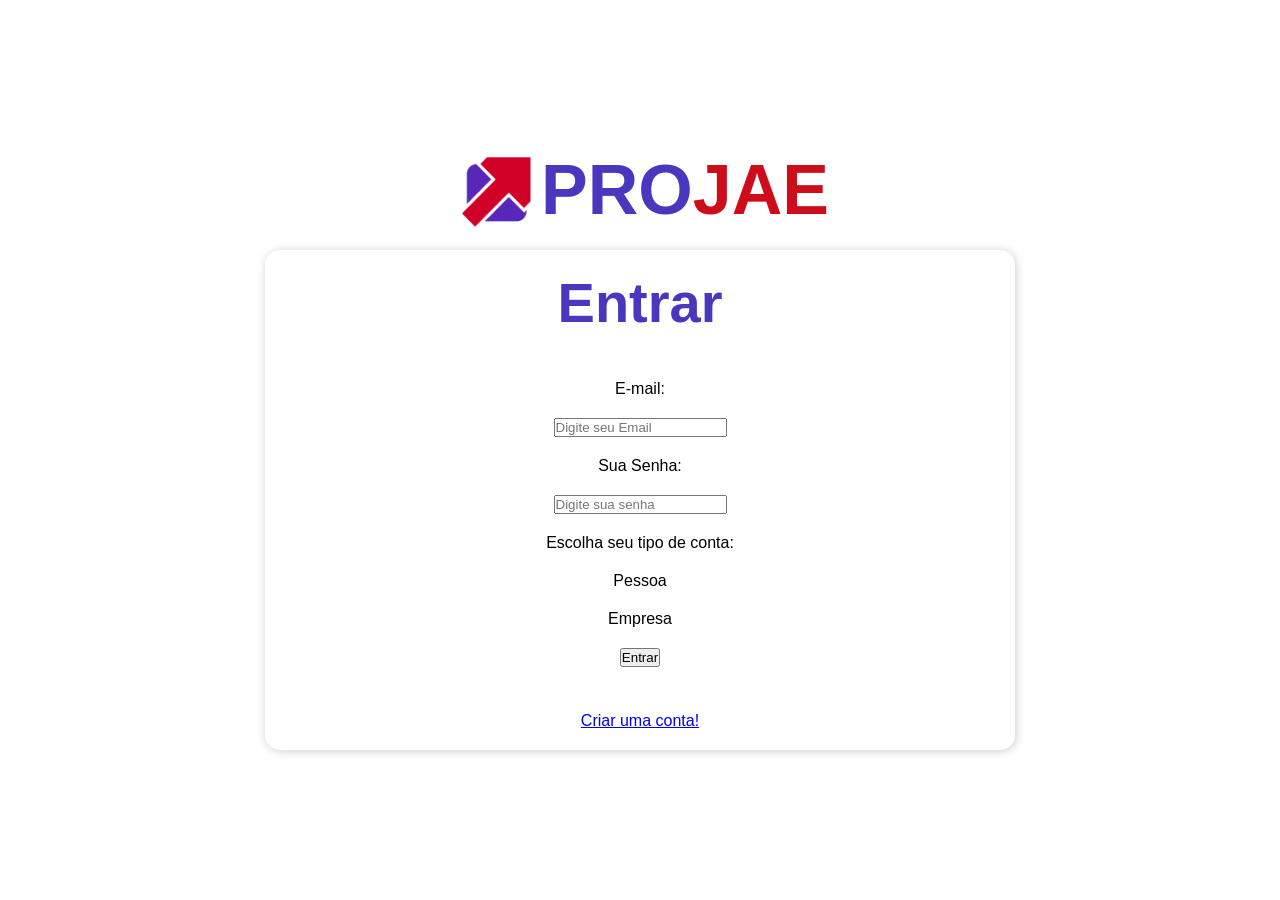
==== public/login.html @ 8d1d46f0 "mudamos o favicon e a img" ====
<!DOCTYPE html>
<html lang="pt-BR">
<head>
    <meta charset="UTF-8">
    <meta name="viewport" content="width=device-width, initial-scale=1.0">
    <title>Login - PROJAE</title>
    <link rel="shortcut icon" href="img/logoMain.png" type="image/x-icon">
    <link rel="stylesheet" href="css/estilo.css">
</head>
<body>
    <main class="principal">
        <div class="logo">
            <img src="img/logoMain.png" alt="PROJAE" class="logo-img">
            <p class="logo-str">PRO<span class="logo-span">JAE</span></p>
        </div>
        <div class="container">
            <h1 class="titulo">Entrar</h1>
            <form method="post" class="form">
                <label for="email">E-mail:</label>
                <p><input class="" placeholder="Digite seu Email" id="email" type="email" required></p>
                <!-- onde ficara a mensagem de erro da email -->
                <label for="senha">Sua Senha:</label>
                <p><input class="" placeholder="Digite sua senha" id="senha" type="password" required></p>

                <p>Escolha seu tipo de conta:</p>

                <label class="btn-pessoa" onclick="" for="pessoa">
                    <input hidden type="radio" id="pessoa" name="opcao" value="1">
                    Pessoa
                </label>

                <label  class="btn-empresa" onclick="" for="empresa">
                    <input hidden type="radio" id="empresa" name="opcao" value="2">
                    Empresa
                </label>

                <!-- onde ficara a mensagem de erro da senha -->
                <button class="" type="submit">Entrar</button>
            </form>
            <!-- caso possivel aqui seria o redefinir senha -->
            <p><a href="cadastro.php">Criar uma conta!</a></p>
        </div>
    </main>
    <script src=""></script>
</body>
</html>
---- public/css/estilo.css ----
*{
    margin: 0;
    padding: 0;
    box-sizing: border-box;
}

body {
    font-family: Arial, Helvetica, sans-serif;
    display: flex;
    align-items: center;
    justify-content: center;
    height: 100vh;
    overflow: hidden;
}

.principal {
    display: flex;
    align-items: center;
    justify-content: center;
    flex-direction: column;
    gap: 20px;
    width: 100%;
    height: 100%;
}

.logo{
    display: flex;
    align-items: center;
    justify-content: center;
}

.logo-img{
    width: 90px;
}

.logo-str{
    color: #4938be;
    font-size: 70px;
    font-weight: 900;
}

.logo-span{
    color: #CD0E1A;
    font-size: 70px;
    font-weight: 900;
}

.container {
    display: flex;
    align-items: center;
    justify-content: space-between;
    flex-direction: column;
    padding-block: 20px;
    height: 500px;
    width: 750px;
    border-radius: 15px;
    box-shadow: 1px 1px 10px rgba(0, 0, 0, 0.2);
}

.titulo {
    color: #4938be;
    font-size: 56px; 
    font-weight: 600;
}

.form {
    display: flex;
    align-items: center;
    justify-content: center;
    flex-direction: column;
    gap: 20px;
    width: 100%;    
}
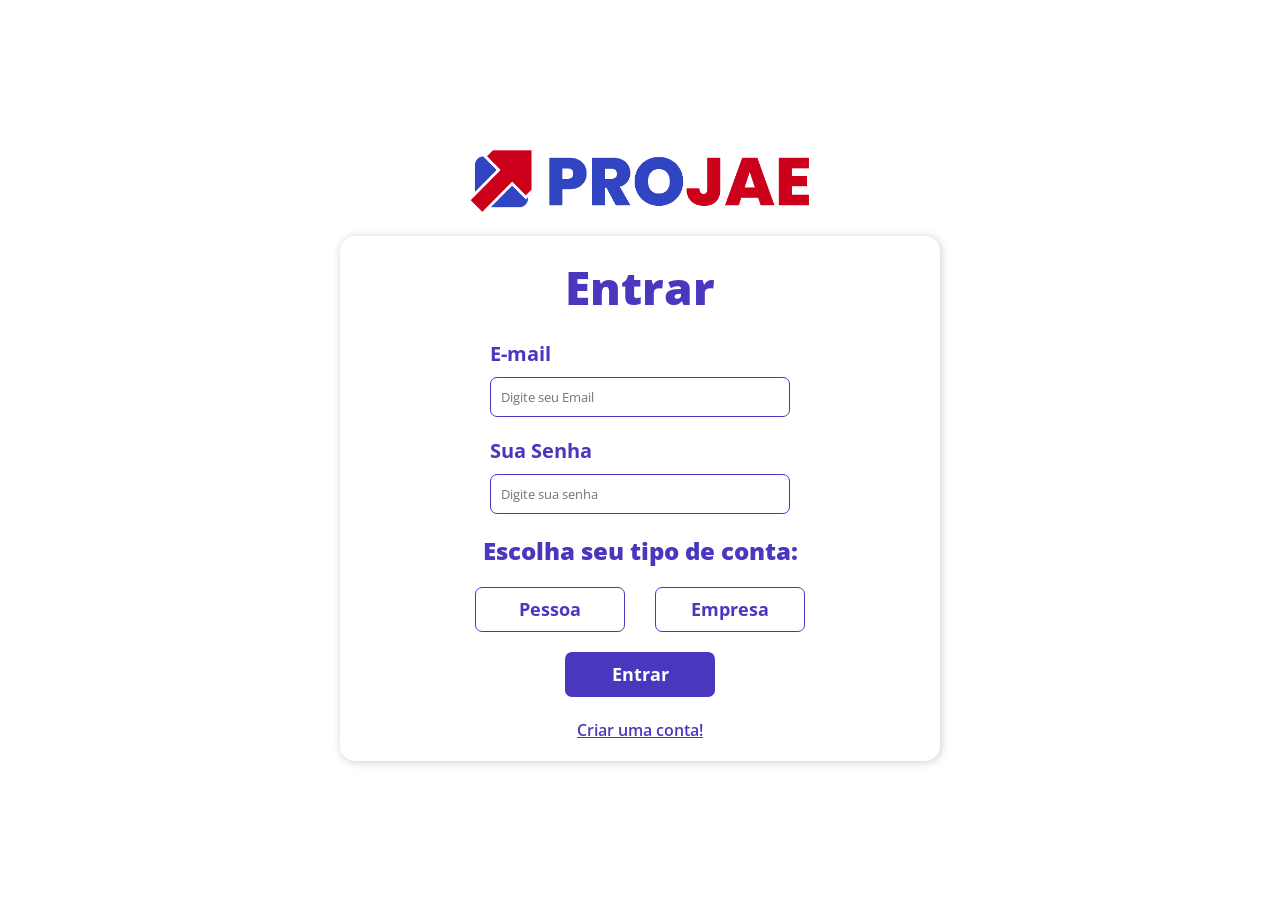
==== commit 5cd85626: "front-end, somente html e css puro, finalizado" ====
--- a/public/login.html
+++ b/public/login.html
@@ -9,36 +9,38 @@
 </head>
 <body>
     <main class="principal">
-        <div class="logo">
-            <img src="img/logoMain.png" alt="PROJAE" class="logo-img">
-            <p class="logo-str">PRO<span class="logo-span">JAE</span></p>
-        </div>
+        <img class="logo-img" src="img/logo.png" alt="LOGO PROJAE">
         <div class="container">
             <h1 class="titulo">Entrar</h1>
             <form method="post" class="form">
-                <label for="email">E-mail:</label>
-                <p><input class="" placeholder="Digite seu Email" id="email" type="email" required></p>
-                <!-- onde ficara a mensagem de erro da email -->
-                <label for="senha">Sua Senha:</label>
-                <p><input class="" placeholder="Digite sua senha" id="senha" type="password" required></p>
+                <label class="input-label" for="email">
+                    E-mail
+                    <input class="input" placeholder="Digite seu Email" id="email" type="email" required>
+                </label>
+                <!-- onde ficará a mensagem de erro da email (span) -->
+                <label class="input-label" for="senha">
+                    Sua Senha
+                    <input class="input" placeholder="Digite sua senha" id="senha" type="password" required>
+                </label>
+                <!-- onde ficará a mensagem de erro da senha (span) -->
 
-                <p>Escolha seu tipo de conta:</p>
+                <h2 class="subtitulo">Escolha seu tipo de conta:</h2>
 
-                <label class="btn-pessoa" onclick="" for="pessoa">
-                    <input hidden type="radio" id="pessoa" name="opcao" value="1">
-                    Pessoa
-                </label>
+                <div class="tipoConta">
+                    <label class="btn-pessoa" onclick="selecionado(this)" for="pessoa">
+                        <input hidden type="radio" id="pessoa" name="opcao" value="1">
+                        Pessoa
+                    </label>
+                    <label class="btn-empresa" onclick="selecionado(this)" for="empresa">
+                        <input hidden type="radio" id="empresa" name="opcao" value="2">
+                        Empresa
+                    </label>
+                </div>
 
-                <label  class="btn-empresa" onclick="" for="empresa">
-                    <input hidden type="radio" id="empresa" name="opcao" value="2">
-                    Empresa
-                </label>
-
-                <!-- onde ficara a mensagem de erro da senha -->
-                <button class="" type="submit">Entrar</button>
+                <button class="btn-submit" type="submit">Entrar</button>
             </form>
             <!-- caso possivel aqui seria o redefinir senha -->
-            <p><a href="cadastro.php">Criar uma conta!</a></p>
+            <a href="cadastro.php" class="link">Criar uma conta!</a>
         </div>
     </main>
     <script src=""></script>
--- a/public/css/estilo.css
+++ b/public/css/estilo.css
@@ -1,11 +1,13 @@
+@import url('https://fonts.googleapis.com/css2?family=Open+Sans:ital,wght@0,300..800;1,300..800&display=swap');
+
 *{
     margin: 0;
     padding: 0;
     box-sizing: border-box;
+    font-family: 'Open Sans', sans-serif;
 }
 
 body {
-    font-family: Arial, Helvetica, sans-serif;
     display: flex;
     align-items: center;
     justify-content: center;
@@ -30,19 +32,7 @@
 }
 
 .logo-img{
-    width: 90px;
-}
-
-.logo-str{
-    color: #4938be;
-    font-size: 70px;
-    font-weight: 900;
-}
-
-.logo-span{
-    color: #CD0E1A;
-    font-size: 70px;
-    font-weight: 900;
+    width: 350px;
 }
 
 .container {
@@ -51,24 +41,113 @@
     justify-content: space-between;
     flex-direction: column;
     padding-block: 20px;
-    height: 500px;
-    width: 750px;
+    height: 525px;
+    width: 600px;
     border-radius: 15px;
     box-shadow: 1px 1px 10px rgba(0, 0, 0, 0.2);
 }
 
 .titulo {
     color: #4938be;
-    font-size: 56px; 
-    font-weight: 600;
+    font-size: 46px; 
+    font-weight: 800;
 }
 
 .form {
     display: flex;
     align-items: center;
-    justify-content: center;
     flex-direction: column;
-    gap: 20px;
-    width: 100%;    
+    width: 80%;    
 }
 
+.input-label {
+    display: flex;
+    flex-direction: column;
+    color: #4938be;
+    font-size: 20px;
+    font-weight: 700;
+    gap: 10px;
+}
+
+.input{
+    padding: 5px 10px;
+    border-radius: 7px;
+    border: 1px solid #4938be;
+    width: 300px;
+    height: 40px;
+    margin-bottom: 20px;
+}
+
+.input:focus {
+    outline: none;
+    border-color: #4938be;
+    box-shadow: 0 0 5px rgba(64, 49, 163, 0.5);
+}
+
+.subtitulo {
+    color: #4938be;
+    font-size: 24px;
+    font-weight: 800;
+}
+
+.tipoConta{
+    display: flex;
+    align-items: center;
+    justify-content: center;
+    column-gap: 30px;
+    margin-block: 20px;
+    width: 100%;
+}
+
+.btn-pessoa, .btn-empresa {
+    display: flex;
+    align-items: center;
+    justify-content: center;
+    gap: 10px;
+    padding: 10px 20px;
+    width: 150px;
+    height: 45px;
+    border-radius: 7px;
+    border: 1px solid #4938be;
+    color: #4938be;
+    font-size: 18px;
+    font-weight: 700;
+    cursor: pointer;
+}
+
+.btn-pessoa:hover, .btn-empresa:hover {
+    background-color: #4938be;
+    box-shadow: rgba(74, 56, 190, 0.5) 0px 0px 10px;
+    color: #fff;
+    transition: 0.3s;
+}
+
+.btn-submit{
+    display: flex;
+    align-items: center;
+    justify-content: center;
+    padding: 10px 20px;
+    width: 150px;
+    height: 45px;
+    border-radius: 7px;
+    border: none;
+    background-color: #4938be;
+    color: #fff;
+    font-size: 18px;
+    font-weight: 700;
+    cursor: pointer;
+}
+
+.btn-submit:hover {
+    background-color: white;
+    color: #4938be;
+    border: #4938be solid 1px;
+    transition: 0.3s;
+    box-shadow: rgba(74, 56, 190, 0.5) 0px 0px 10px;
+}
+
+.link{
+    color: #4938be;
+    font-size: 16px;
+    font-weight: 600;
+}
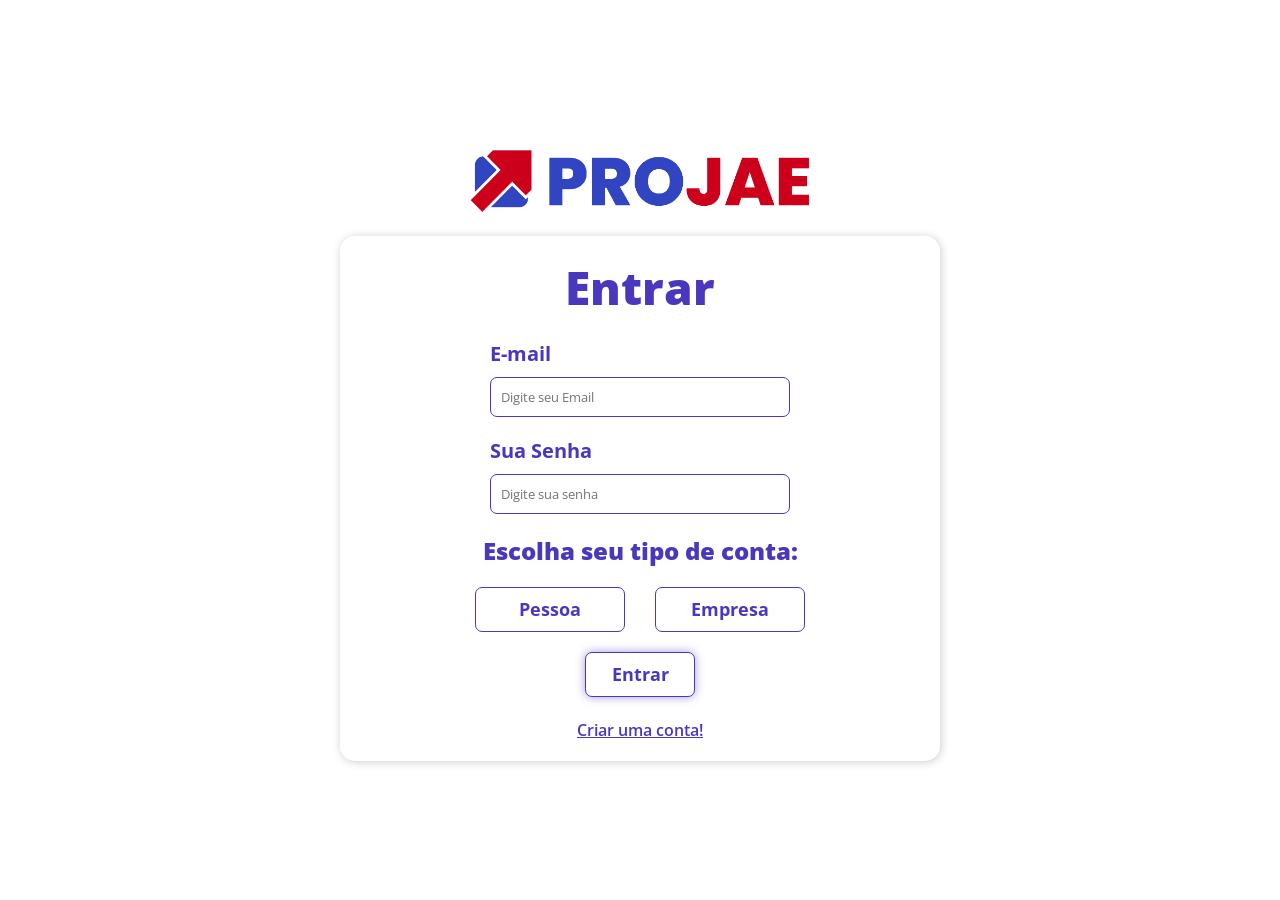
==== commit 9117cef9: "javascript do arquivo login feito" ====
--- a/public/login.html
+++ b/public/login.html
@@ -5,14 +5,14 @@
     <meta name="viewport" content="width=device-width, initial-scale=1.0">
     <title>Login - PROJAE</title>
     <link rel="shortcut icon" href="img/logoMain.png" type="image/x-icon">
-    <link rel="stylesheet" href="css/estilo.css">
+    <link rel="stylesheet" href="css/login.css">
 </head>
 <body>
     <main class="principal">
         <img class="logo-img" src="img/logo.png" alt="LOGO PROJAE">
         <div class="container">
             <h1 class="titulo">Entrar</h1>
-            <form method="post" class="form">
+            <form method="POST" class="form">
                 <label class="input-label" for="email">
                     E-mail
                     <input class="input" placeholder="Digite seu Email" id="email" type="email" required>
@@ -27,12 +27,12 @@
                 <h2 class="subtitulo">Escolha seu tipo de conta:</h2>
 
                 <div class="tipoConta">
-                    <label class="btn-pessoa" onclick="selecionado(this)" for="pessoa">
-                        <input hidden type="radio" id="pessoa" name="opcao" value="1">
+                    <label class="btn-pessoa" for="pessoa">
+                        <input type="radio" id="pessoa" name="opcao" value="1" required>
                         Pessoa
                     </label>
-                    <label class="btn-empresa" onclick="selecionado(this)" for="empresa">
-                        <input hidden type="radio" id="empresa" name="opcao" value="2">
+                    <label class="btn-empresa" for="empresa">
+                        <input type="radio" id="empresa" name="opcao" value="2" required>
                         Empresa
                     </label>
                 </div>
@@ -43,6 +43,6 @@
             <a href="cadastro.php" class="link">Criar uma conta!</a>
         </div>
     </main>
-    <script src=""></script>
+    <script src="js/login.js"></script>
 </body>
 </html>
--- a/public/css/login.css
+++ b/public/css/login.css
@@ -0,0 +1,173 @@
+@import url('https://fonts.googleapis.com/css2?family=Open+Sans:ital,wght@0,300..800;1,300..800&display=swap');
+
+*{
+    margin: 0;
+    padding: 0;
+    box-sizing: border-box;
+    font-family: 'Open Sans', sans-serif;
+}
+
+body {
+    display: flex;
+    align-items: center;
+    justify-content: center;
+    height: 100vh;
+    overflow: hidden;
+}
+
+.principal {
+    display: flex;
+    align-items: center;
+    justify-content: center;
+    flex-direction: column;
+    gap: 20px;
+    width: 100%;
+    height: 100%;
+}
+
+.logo{
+    display: flex;
+    align-items: center;
+    justify-content: center;
+}
+
+.logo-img{
+    width: 350px;
+}
+
+.container {
+    display: flex;
+    align-items: center;
+    justify-content: space-between;
+    flex-direction: column;
+    padding-block: 20px;
+    height: 525px;
+    width: 600px;
+    border-radius: 15px;
+    box-shadow: 1px 1px 10px rgba(0, 0, 0, 0.2);
+}
+
+.titulo {
+    color: #4938be;
+    font-size: 46px; 
+    font-weight: 800;
+}
+
+.form {
+    display: flex;
+    align-items: center;
+    flex-direction: column;
+    width: 80%;    
+}
+
+.input-label {
+    display: flex;
+    flex-direction: column;
+    color: #4938be;
+    font-size: 20px;
+    font-weight: 700;
+    gap: 10px;
+}
+
+.input{
+    padding: 5px 10px;
+    border-radius: 7px;
+    border: 1px solid #4938be;
+    width: 300px;
+    height: 40px;
+    margin-bottom: 20px;
+}
+
+.input:focus {
+    outline: none;
+    border-color: #4938be;
+    box-shadow: 0 0 5px rgba(64, 49, 163, 0.5);
+}
+
+.subtitulo {
+    color: #4938be;
+    font-size: 24px;
+    font-weight: 800;
+}
+
+.tipoConta{
+    display: flex;
+    align-items: center;
+    justify-content: center;
+    column-gap: 30px;
+    margin-block: 20px;
+    width: 100%;
+}
+
+input[type="radio"] {
+    display: none;
+}
+
+.btn-pessoa, .btn-empresa {
+    display: flex;
+    align-items: center;
+    justify-content: center;
+    gap: 10px;
+    padding: 10px 20px;
+    width: 150px;
+    height: 45px;
+    border-radius: 7px;
+    border: 1px solid #4938be;
+    color: #4938be;
+    font-size: 18px;
+    font-weight: 700;
+    cursor: pointer;
+}
+
+.btn-pessoa:hover, .btn-empresa:hover {
+    background-color: #4938be;
+    box-shadow: rgba(74, 56, 190, 0.5) 0px 0px 10px;
+    text-shadow: rgba(74, 56, 190, 0.2) 0px 0px 10px;
+    color: #fff;
+    transition: 0.3s;
+}
+
+.btn-submit{
+    display: flex;
+    align-items: center;
+    justify-content: center;
+    padding: 10px 20px;
+    width: 110px;
+    height: 45px;
+    border-radius: 7px; 
+    background-color: white;
+    color: #4938be;
+    border: #4938be solid 1px;
+    box-shadow: rgba(74, 56, 190, 0.5) 0px 0px 10px;
+    font-size: 18px;
+    font-weight: 700;
+    cursor: pointer;
+}
+
+.btn-submit:hover {
+    border: none;
+    background-color: #4938be;
+    box-shadow: rgba(74, 56, 190, 0.5) 0px 0px 10px;
+    color: #fff;
+    transition: 0.3s;
+}
+
+.link{
+    color: #4938be;
+    font-size: 16px;
+    font-weight: 600;
+}
+
+.link:hover {
+    text-shadow: rgba(74, 56, 190, 0.3) 0px 0px 10px;
+    transform: translateY(-1px);
+    transition: transform 0.3s;
+}
+
+/* CSS para o JavaScript */
+
+.ativo {
+    background-color: #4938be;
+    box-shadow: rgba(74, 56, 190, 0.5) 0px 0px 10px;
+    color: #fff;
+}
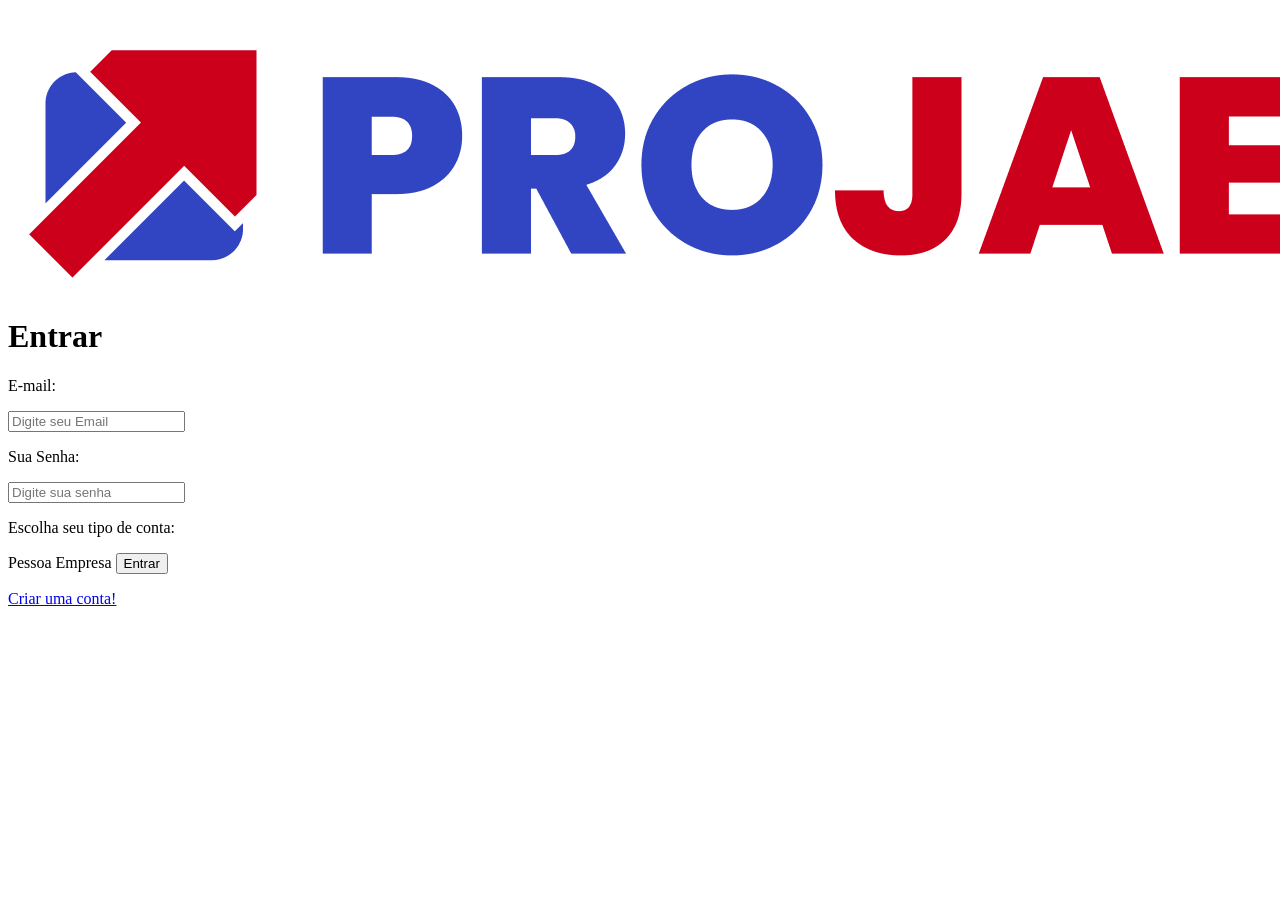
==== commit 60a5a38e: "modifiquei estrutura de pastas" ====
--- a/public/login.html
+++ b/public/login.html
@@ -4,45 +4,40 @@
     <meta charset="UTF-8">
     <meta name="viewport" content="width=device-width, initial-scale=1.0">
     <title>Login - PROJAE</title>
-    <link rel="shortcut icon" href="img/logoMain.png" type="image/x-icon">
-    <link rel="stylesheet" href="css/login.css">
+    <link rel="shortcut icon" href="img/favicon.png" type="image/x-icon">
+    <link rel="stylesheet" href="assets/css/estilo.css">
 </head>
 <body>
     <main class="principal">
-        <img class="logo-img" src="img/logo.png" alt="LOGO PROJAE">
+        <img src="img/logo.png" alt="PROJAE" class="logo">
         <div class="container">
             <h1 class="titulo">Entrar</h1>
-            <form method="POST" class="form">
-                <label class="input-label" for="email">
-                    E-mail
-                    <input class="input" placeholder="Digite seu Email" id="email" type="email" required>
+            <form method="post" class="form">
+                <label for="email">E-mail:</label>
+                <p><input class="" placeholder="Digite seu Email" id="email" type="email" required></p>
+                <!-- onde ficara a mensagem de erro da email -->
+                <label for="senha">Sua Senha:</label>
+                <p><input class="" placeholder="Digite sua senha" id="senha" type="password" required></p>
+
+                <p>Escolha seu tipo de conta:</p>
+
+                <label class="btn-pessoa" onclick="" for="pessoa">
+                    <input hidden type="radio" id="pessoa" name="opcao" value="1">
+                    Pessoa
                 </label>
-                <!-- onde ficará a mensagem de erro da email (span) -->
-                <label class="input-label" for="senha">
-                    Sua Senha
-                    <input class="input" placeholder="Digite sua senha" id="senha" type="password" required>
+
+                <label  class="btn-empresa" onclick="" for="empresa">
+                    <input hidden type="radio" id="empresa" name="opcao" value="2">
+                    Empresa
                 </label>
-                <!-- onde ficará a mensagem de erro da senha (span) -->
 
-                <h2 class="subtitulo">Escolha seu tipo de conta:</h2>
-
-                <div class="tipoConta">
-                    <label class="btn-pessoa" for="pessoa">
-                        <input type="radio" id="pessoa" name="opcao" value="1" required>
-                        Pessoa
-                    </label>
-                    <label class="btn-empresa" for="empresa">
-                        <input type="radio" id="empresa" name="opcao" value="2" required>
-                        Empresa
-                    </label>
-                </div>
-
-                <button class="btn-submit" type="submit">Entrar</button>
+                <!-- onde ficara a mensagem de erro da senha -->
+                <button class="" type="submit">Entrar</button>
             </form>
             <!-- caso possivel aqui seria o redefinir senha -->
-            <a href="cadastro.php" class="link">Criar uma conta!</a>
+            <p><a href="cadastro.php">Criar uma conta!</a></p>
         </div>
     </main>
-    <script src="js/login.js"></script>
+    <script src="assets/js/script.js"></script>
 </body>
 </html>
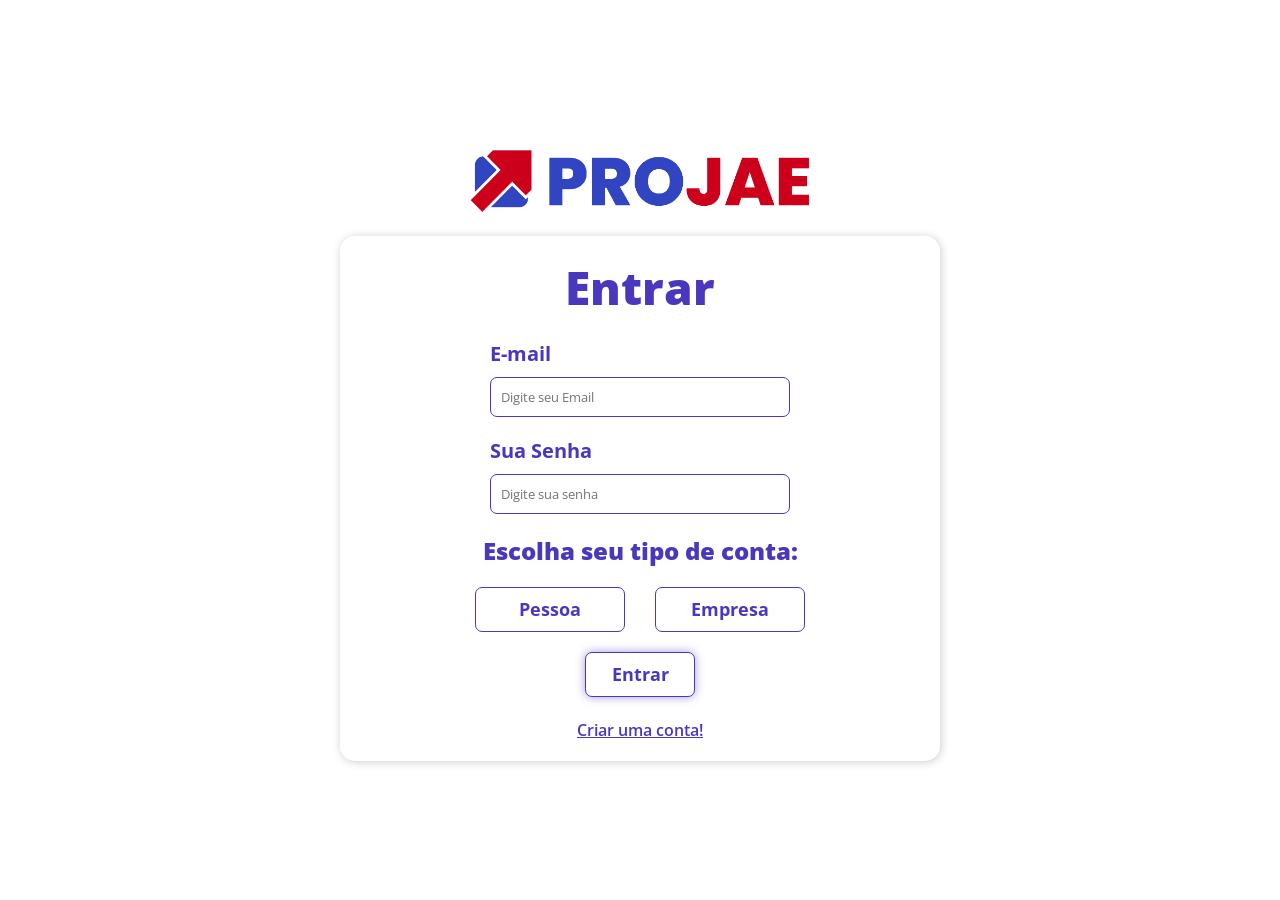
==== commit 38ba4875: "Merge branch 'main' of https://github.com/GustavoRaelFIEC/PROJAE-TCC" ====
--- a/public/login.html
+++ b/public/login.html
@@ -4,38 +4,45 @@
     <meta charset="UTF-8">
     <meta name="viewport" content="width=device-width, initial-scale=1.0">
     <title>Login - PROJAE</title>
-    <link rel="shortcut icon" href="img/favicon.png" type="image/x-icon">
-    <link rel="stylesheet" href="assets/css/estilo.css">
+
+    <link rel="shortcut icon" href="assets/img/isotipo.png" type="image/x-icon">
+    <link rel="stylesheet" href="assets/css/login.css">
+
 </head>
 <body>
     <main class="principal">
-        <img src="img/logo.png" alt="PROJAE" class="logo">
+        <img class="logo-img" src="assets/img/imagotipo.png" alt="LOGO PROJAE">
         <div class="container">
             <h1 class="titulo">Entrar</h1>
-            <form method="post" class="form">
-                <label for="email">E-mail:</label>
-                <p><input class="" placeholder="Digite seu Email" id="email" type="email" required></p>
-                <!-- onde ficara a mensagem de erro da email -->
-                <label for="senha">Sua Senha:</label>
-                <p><input class="" placeholder="Digite sua senha" id="senha" type="password" required></p>
+            <form method="POST" class="form">
+                <label class="input-label" for="email">
+                    E-mail
+                    <input class="input" placeholder="Digite seu Email" id="email" type="email" required>
+                </label>
+                <!-- onde ficará a mensagem de erro da email (span) -->
+                <label class="input-label" for="senha">
+                    Sua Senha
+                    <input class="input" placeholder="Digite sua senha" id="senha" type="password" required>
+                </label>
+                <!-- onde ficará a mensagem de erro da senha (span) -->
 
-                <p>Escolha seu tipo de conta:</p>
+                <h2 class="subtitulo">Escolha seu tipo de conta:</h2>
 
-                <label class="btn-pessoa" onclick="" for="pessoa">
-                    <input hidden type="radio" id="pessoa" name="opcao" value="1">
-                    Pessoa
-                </label>
+                <div class="tipoConta">
+                    <label class="btn-pessoa" for="pessoa">
+                        <input type="radio" id="pessoa" name="opcao" value="1" required>
+                        Pessoa
+                    </label>
+                    <label class="btn-empresa" for="empresa">
+                        <input type="radio" id="empresa" name="opcao" value="2" required>
+                        Empresa
+                    </label>
+                </div>
 
-                <label  class="btn-empresa" onclick="" for="empresa">
-                    <input hidden type="radio" id="empresa" name="opcao" value="2">
-                    Empresa
-                </label>
-
-                <!-- onde ficara a mensagem de erro da senha -->
-                <button class="" type="submit">Entrar</button>
+                <button class="btn-submit" type="submit">Entrar</button>
             </form>
             <!-- caso possivel aqui seria o redefinir senha -->
-            <p><a href="cadastro.php">Criar uma conta!</a></p>
+            <a href="cadastro.php" class="link">Criar uma conta!</a>
         </div>
     </main>
     <script src="assets/js/script.js"></script>
--- a/public/assets/css/login.css
+++ b/public/assets/css/login.css
@@ -0,0 +1,173 @@
+@import url('https://fonts.googleapis.com/css2?family=Open+Sans:ital,wght@0,300..800;1,300..800&display=swap');
+
+*{
+    margin: 0;
+    padding: 0;
+    box-sizing: border-box;
+    font-family: 'Open Sans', sans-serif;
+}
+
+body {
+    display: flex;
+    align-items: center;
+    justify-content: center;
+    height: 100vh;
+    overflow: hidden;
+}
+
+.principal {
+    display: flex;
+    align-items: center;
+    justify-content: center;
+    flex-direction: column;
+    gap: 20px;
+    width: 100%;
+    height: 100%;
+}
+
+.logo{
+    display: flex;
+    align-items: center;
+    justify-content: center;
+}
+
+.logo-img{
+    width: 350px;
+}
+
+.container {
+    display: flex;
+    align-items: center;
+    justify-content: space-between;
+    flex-direction: column;
+    padding-block: 20px;
+    height: 525px;
+    width: 600px;
+    border-radius: 15px;
+    box-shadow: 1px 1px 10px rgba(0, 0, 0, 0.2);
+}
+
+.titulo {
+    color: #4938be;
+    font-size: 46px; 
+    font-weight: 800;
+}
+
+.form {
+    display: flex;
+    align-items: center;
+    flex-direction: column;
+    width: 80%;    
+}
+
+.input-label {
+    display: flex;
+    flex-direction: column;
+    color: #4938be;
+    font-size: 20px;
+    font-weight: 700;
+    gap: 10px;
+}
+
+.input{
+    padding: 5px 10px;
+    border-radius: 7px;
+    border: 1px solid #4938be;
+    width: 300px;
+    height: 40px;
+    margin-bottom: 20px;
+}
+
+.input:focus {
+    outline: none;
+    border-color: #4938be;
+    box-shadow: 0 0 5px rgba(64, 49, 163, 0.5);
+}
+
+.subtitulo {
+    color: #4938be;
+    font-size: 24px;
+    font-weight: 800;
+}
+
+.tipoConta{
+    display: flex;
+    align-items: center;
+    justify-content: center;
+    column-gap: 30px;
+    margin-block: 20px;
+    width: 100%;
+}
+
+input[type="radio"] {
+    display: none;
+}
+
+.btn-pessoa, .btn-empresa {
+    display: flex;
+    align-items: center;
+    justify-content: center;
+    gap: 10px;
+    padding: 10px 20px;
+    width: 150px;
+    height: 45px;
+    border-radius: 7px;
+    border: 1px solid #4938be;
+    color: #4938be;
+    font-size: 18px;
+    font-weight: 700;
+    cursor: pointer;
+}
+
+.btn-pessoa:hover, .btn-empresa:hover {
+    background-color: #4938be;
+    box-shadow: rgba(74, 56, 190, 0.5) 0px 0px 10px;
+    text-shadow: rgba(74, 56, 190, 0.2) 0px 0px 10px;
+    color: #fff;
+    transition: 0.3s;
+}
+
+.btn-submit{
+    display: flex;
+    align-items: center;
+    justify-content: center;
+    padding: 10px 20px;
+    width: 110px;
+    height: 45px;
+    border-radius: 7px; 
+    background-color: white;
+    color: #4938be;
+    border: #4938be solid 1px;
+    box-shadow: rgba(74, 56, 190, 0.5) 0px 0px 10px;
+    font-size: 18px;
+    font-weight: 700;
+    cursor: pointer;
+}
+
+.btn-submit:hover {
+    border: none;
+    background-color: #4938be;
+    box-shadow: rgba(74, 56, 190, 0.5) 0px 0px 10px;
+    color: #fff;
+    transition: 0.3s;
+}
+
+.link{
+    color: #4938be;
+    font-size: 16px;
+    font-weight: 600;
+}
+
+.link:hover {
+    text-shadow: rgba(74, 56, 190, 0.3) 0px 0px 10px;
+    transform: translateY(-1px);
+    transition: transform 0.3s;
+}
+
+/* CSS para o JavaScript */
+
+.ativo {
+    background-color: #4938be;
+    box-shadow: rgba(74, 56, 190, 0.5) 0px 0px 10px;
+    color: #fff;
+}
